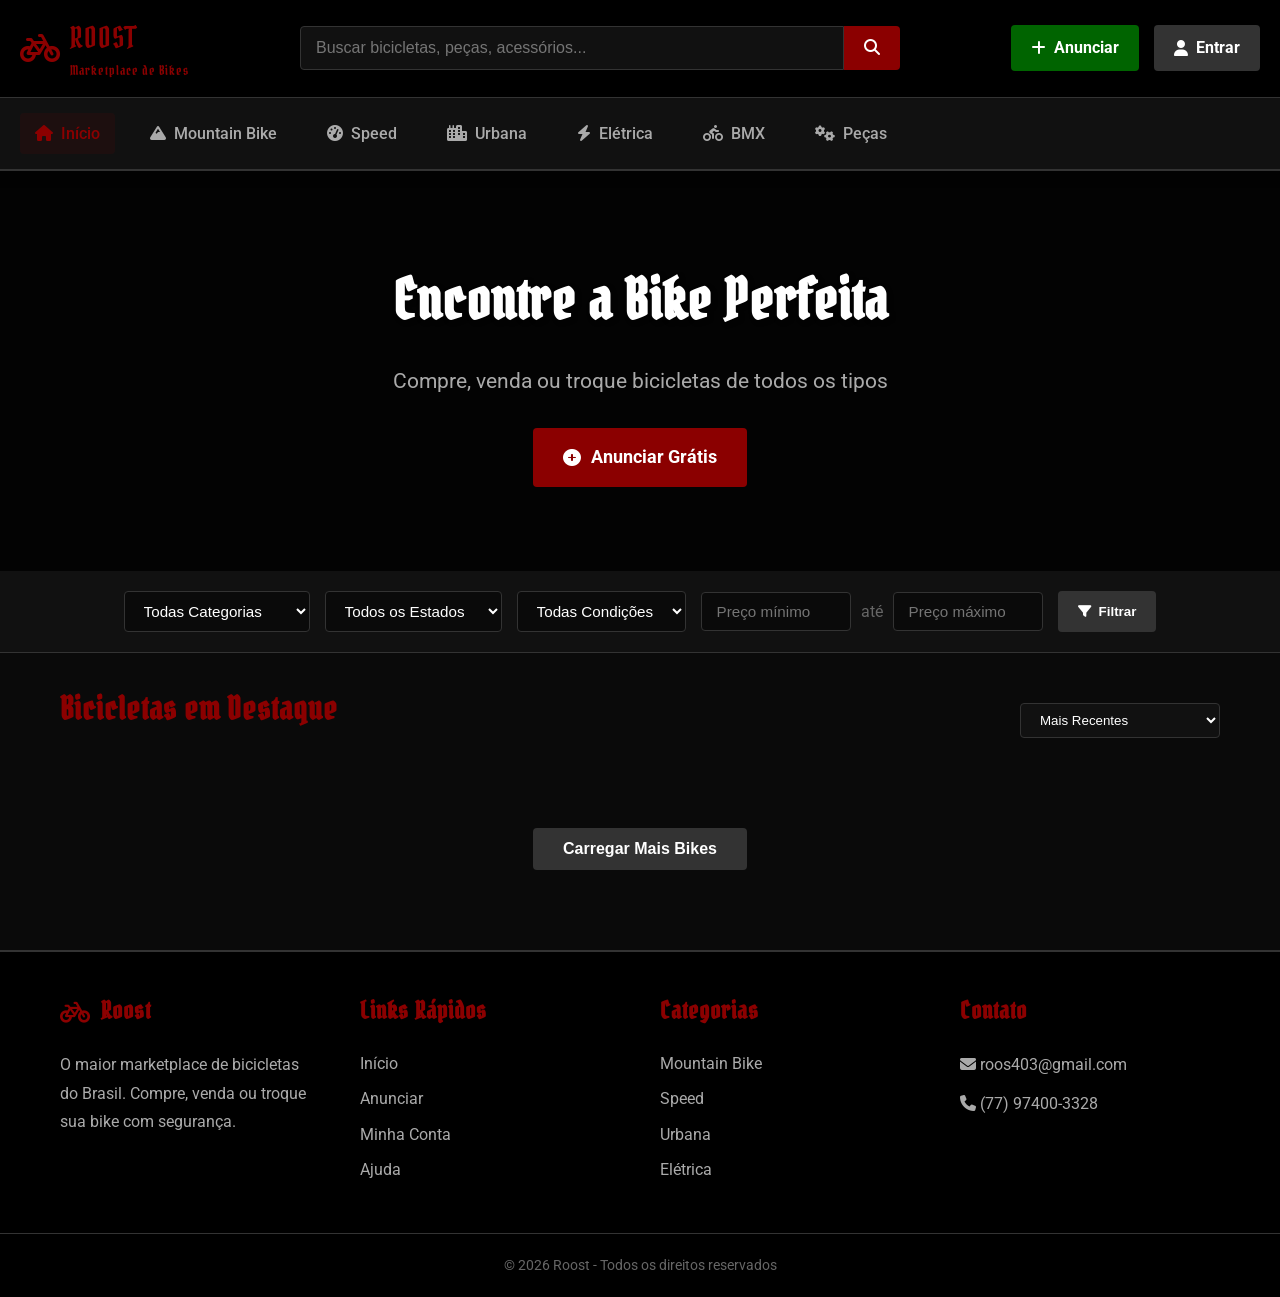
==== Roost/bikepirata/frontend/bikepirata/backend-java/bikepirata/frontend/index.html @ 736fff36 "Add files via upload" ====
<!DOCTYPE html>
<html lang="pt-br">
<head>
    <meta charset="UTF-8">
    <meta name="viewport" content="width=device-width, initial-scale=1.0">
    <title>Roost - Marketplace de Bicicletas</title>
    <link rel="stylesheet" href="style.css">
    <link href="https://fonts.googleapis.com/css2?family=Pirata+One&family=Roboto:wght@300;400;500;700&display=swap" rel="stylesheet">
    <link rel="stylesheet" href="https://cdnjs.cloudflare.com/ajax/libs/font-awesome/6.4.0/css/all.min.css">
    <link rel="icon" type="image/x-icon" href="favicon-bike.ico">
</head>
<body>

    
    <header>
        <div class="header-top">
            <div class="logo">
                <a href="index.html" class="logo-link">
                    <i class="fas fa-bicycle"></i>
                    <div class="logo-text">
                        <span class="logo-main">ROOST</span>
                        <span class="logo-sub">Marketplace de Bikes</span>
                    </div>
                </a>
            </div>
            
            <div class="search-bar">
                <form id="form-busca">
                    <input type="text" placeholder="Buscar bicicletas, peças, acessórios..." id="busca-input">
                    <button type="submit"><i class="fas fa-search"></i></button>
                </form>
            </div>
            
            <div class="user-actions">
                <a href="vender.html" class="btn-vender"><i class="fas fa-plus"></i> Anunciar</a>
                <a href="login.html" class="btn-login" id="btn-login"><i class="fas fa-user"></i> Entrar</a>
                <div class="user-menu" id="user-menu" style="display: none;">
                    <span id="user-name"></span>
                    <a href="meus-anuncios.html"><i class="fas fa-bicycle"></i> Meus Anúncios</a>
                    <a href="#" id="btn-logout"><i class="fas fa-sign-out-alt"></i> Sair</a>
                </div>
            </div>
        </div>
        
        <nav class="main-nav">
            <ul>
                <li><a href="index.html" class="active"><i class="fas fa-home"></i> Início</a></li>
                <li><a href="#" data-categoria="mountain"><i class="fas fa-mountain"></i> Mountain Bike</a></li>
                <li><a href="#" data-categoria="speed"><i class="fas fa-tachometer-alt"></i> Speed</a></li>
                <li><a href="#" data-categoria="urbana"><i class="fas fa-city"></i> Urbana</a></li>
                <li><a href="#" data-categoria="eletrica"><i class="fas fa-bolt"></i> Elétrica</a></li>
                <li><a href="#" data-categoria="bmx"><i class="fas fa-biking"></i> BMX</a></li>
                <li><a href="#" data-categoria="peças"><i class="fas fa-cogs"></i> Peças</a></li>
            </ul>
        </nav>
    </header>

    
    <section class="hero-banner">
        <div class="banner-content">
            <h1>Encontre a Bike Perfeita</h1>
            <p>Compre, venda ou troque bicicletas de todos os tipos</p>
            <a href="vender.html" class="btn-anunciar"><i class="fas fa-plus-circle"></i> Anunciar Grátis</a>
        </div>
    </section>

    
    <section class="filtros">
        <div class="filtros-container">
            <select id="filtro-categoria">
                <option value="">Todas Categorias</option>
                <option value="mountain">Mountain Bike</option>
                <option value="speed">Speed</option>
                <option value="urbana">Urbana</option>
                <option value="dobravel">Dobrável</option>
                <option value="eletrica">Elétrica</option>
                <option value="infantil">Infantil</option>
                <option value="bmx">BMX</option>
                <option value="peças">Peças e Acessórios</option>
            </select>
            
            <select id="filtro-estado">
                <option value="">Todos os Estados</option>
                <option value="SP">São Paulo</option>
                <option value="RJ">Rio de Janeiro</option>
                <option value="MG">Minas Gerais</option>
                <option value="RS">Rio Grande do Sul</option>
                <option value="PR">Paraná</option>
                <option value="SC">Santa Catarina</option>
                <option value="BA">Bahia</option>
            </select>
            
            <select id="filtro-condicao">
                <option value="">Todas Condições</option>
                <option value="novo">Novo</option>
                <option value="semi-novo">Semi-novo</option>
                <option value="usado">Usado</option>
            </select>
            
            <div class="filtro-preco">
                <input type="number" id="preco-min" placeholder="Preço mínimo" min="0">
                <span>até</span>
                <input type="number" id="preco-max" placeholder="Preço máximo" min="0">
            </div>
            
            <button id="btn-filtrar" class="btn-filtrar"><i class="fas fa-filter"></i> Filtrar</button>
        </div>
    </section>

    
    <main class="container">
        <div class="produtos-header">
            <h2>Bicicletas em Destaque</h2>
            <div class="ordenar">
                <select id="ordenar-por">
                    <option value="recentes">Mais Recentes</option>
                    <option value="baratos">Mais Baratos</option>
                    <option value="caros">Mais Caros</option>
                </select>
            </div>
        </div>
        
        <div class="grid-produtos" id="grid-produtos">
            
        </div>
        
        <div class="carregar-mais">
            <button id="btn-carregar-mais" class="btn-carregar">Carregar Mais Bikes</button>
        </div>
    </main>

    
    <footer>
        <div class="footer-content">
            <div class="footer-col">
                <h3><i class="fas fa-bicycle"></i> Roost</h3>
                <p>O maior marketplace de bicicletas do Brasil. Compre, venda ou troque sua bike com segurança.</p>
            </div>
            
            <div class="footer-col">
                <h3>Links Rápidos</h3>
                <ul>
                    <li><a href="index.html">Início</a></li>
                    <li><a href="vender.html">Anunciar</a></li>
                    <li><a href="login.html">Minha Conta</a></li>
                    <li><a href="#">Ajuda</a></li>
                </ul>
            </div>
            
            <div class="footer-col">
                <h3>Categorias</h3>
                <ul>
                    <li><a href="#" data-categoria="mountain">Mountain Bike</a></li>
                    <li><a href="#" data-categoria="speed">Speed</a></li>
                    <li><a href="#" data-categoria="urbana">Urbana</a></li>
                    <li><a href="#" data-categoria="eletrica">Elétrica</a></li>
                </ul>
            </div>
            
            <div class="footer-col">
                <h3>Contato</h3>
                <p><i class="fas fa-envelope"></i> roos403@gmail.com</p>
                <p><i class="fas fa-phone"></i> (77) 97400-3328</p>
            </div>
        </div>
        
        <div class="footer-bottom">
            <p>&copy; 2026 Roost - Todos os direitos reservados</p>
        </div>
    </footer>

    <script src="script.js"></script>
</body>
</html>
---- Roost/bikepirata/frontend/bikepirata/backend-java/bikepirata/frontend/style.css ----
/* ============================================
   RESET E CONFIGURAÇÕES GERAIS
   ============================================ */
* {
    margin: 0;
    padding: 0;
    box-sizing: border-box;
}

body {
    background-color: #0a0a0a;
    color: #e0e0e0;
    font-family: 'Roboto', sans-serif;
    line-height: 1.6;
    min-height: 100vh;
}

/* ============================================
   TIPOGRAFIA
   ============================================ */
h1, h2, h3, .logo-main, .logo span, .auth-header span {
    font-family: 'Pirata One', cursive;
    letter-spacing: 1px;
    color: #8b0000;
}

h1 {
    font-size: 2.5rem;
    margin-bottom: 1rem;
}

h2 {
    font-size: 2rem;
    margin-bottom: 1.5rem;
}

h3 {
    font-size: 1.5rem;
    margin-bottom: 1rem;
}

/* ============================================
   HEADER E NAVEGAÇÃO
   ============================================ */
header {
    background: rgba(0,0,0,0.95);
    border-bottom: 2px solid #333;
    position: sticky;
    top: 0;
    z-index: 100;
    box-shadow: 0 2px 10px rgba(0,0,0,0.5);
}

.header-top {
    display: flex;
    justify-content: space-between;
    align-items: center;
    padding: 15px 20px;
    flex-wrap: wrap;
    gap: 20px;
}

.logo-link {
    display: flex;
    align-items: center;
    gap: 10px;
    text-decoration: none;
    color: inherit;
}

.logo-link:hover {
    opacity: 0.9;
}

.logo i {
    font-size: 2rem;
    color: #8b0000;
}

.logo-text {
    display: flex;
    flex-direction: column;
}

.logo-main {
    font-size: 1.8rem;
    color: #8b0000;
}

.logo-sub {
    font-size: 0.8rem;
    color: #aaa;
    font-family: 'Roboto', sans-serif;
}

.search-bar {
    flex: 1;
    max-width: 600px;
    min-width: 300px;
}

#form-busca {
    display: flex;
}

#busca-input {
    flex: 1;
    padding: 12px 15px;
    background: #111;
    border: 1px solid #333;
    color: white;
    border-radius: 4px 0 0 4px;
    font-size: 1rem;
    transition: all 0.3s;
}

#busca-input:focus {
    outline: none;
    border-color: #8b0000;
    box-shadow: 0 0 0 2px rgba(139, 0, 0, 0.2);
}

#form-busca button {
    padding: 12px 20px;
    background: #8b0000;
    color: white;
    border: none;
    border-radius: 0 4px 4px 0;
    cursor: pointer;
    transition: 0.3s;
    font-size: 1rem;
}

#form-busca button:hover {
    background: #ff0000;
}

.user-actions {
    display: flex;
    gap: 15px;
    align-items: center;
}

.btn-vender {
    background: #006400;
    color: white;
    padding: 10px 20px;
    border-radius: 4px;
    text-decoration: none;
    font-weight: bold;
    transition: 0.3s;
    display: inline-flex;
    align-items: center;
    gap: 8px;
}

.btn-vender:hover {
    background: #00aa00;
    transform: translateY(-2px);
}

.btn-login, .btn-voltar {
    background: #333;
    color: white;
    padding: 10px 20px;
    border-radius: 4px;
    text-decoration: none;
    font-weight: bold;
    transition: 0.3s;
    display: inline-flex;
    align-items: center;
    gap: 8px;
}

.btn-login:hover, .btn-voltar:hover {
    background: #555;
    transform: translateY(-2px);
}

.user-menu {
    display: flex;
    align-items: center;
    gap: 15px;
}

.user-menu span {
    font-weight: bold;
    color: #8b0000;
}

.user-menu a {
    color: #aaa;
    text-decoration: none;
    padding: 5px 10px;
    border-radius: 4px;
    transition: 0.3s;
    display: inline-flex;
    align-items: center;
    gap: 5px;
}

.user-menu a:hover {
    color: #8b0000;
    background: rgba(139, 0, 0, 0.1);
}

/* Navegação Principal */
.main-nav {
    background: #111;
    padding: 10px 20px;
    border-top: 1px solid #333;
}

.main-nav ul {
    display: flex;
    list-style: none;
    gap: 20px;
    overflow-x: auto;
    white-space: nowrap;
    padding: 5px 0;
}

.main-nav a {
    color: #aaa;
    text-decoration: none;
    padding: 8px 15px;
    border-radius: 4px;
    transition: 0.3s;
    display: flex;
    align-items: center;
    gap: 8px;
    font-weight: 500;
}

.main-nav a:hover, .main-nav a.active {
    color: #8b0000;
    background: rgba(139, 0, 0, 0.1);
}

/* ============================================
   BANNER HERO
   ============================================ */
.hero-banner {
    background: linear-gradient(rgba(0,0,0,0.7), rgba(0,0,0,0.7)), url('banner-bike.jpg');
    background-size: cover;
    background-position: center;
    padding: 80px 20px;
    text-align: center;
    min-height: 400px;
    display: flex;
    align-items: center;
    justify-content: center;
}

.banner-content h1 {
    font-size: 3.5rem;
    color: white;
    margin-bottom: 20px;
    text-shadow: 2px 2px 4px rgba(0,0,0,0.5);
}

.banner-content p {
    font-size: 1.3rem;
    color: #aaa;
    margin-bottom: 30px;
    max-width: 600px;
    margin-left: auto;
    margin-right: auto;
}

.btn-anunciar {
    display: inline-block;
    background: #8b0000;
    color: white;
    padding: 15px 30px;
    border-radius: 4px;
    text-decoration: none;
    font-size: 1.1rem;
    font-weight: bold;
    transition: 0.3s;
    display: inline-flex;
    align-items: center;
    gap: 10px;
}

.btn-anunciar:hover {
    background: #ff0000;
    transform: translateY(-2px);
    box-shadow: 0 5px 15px rgba(139, 0, 0, 0.3);
}

/* ============================================
   FILTROS
   ============================================ */
.filtros {
    background: #111;
    padding: 20px;
    border-bottom: 1px solid #333;
}

.filtros-container {
    display: flex;
    gap: 15px;
    flex-wrap: wrap;
    max-width: 1200px;
    margin: 0 auto;
    justify-content: center;
}

.filtros-container select,
.filtros-container input {
    padding: 10px 15px;
    background: #0a0a0a;
    border: 1px solid #333;
    color: white;
    border-radius: 4px;
    min-width: 150px;
    font-size: 0.95rem;
    transition: all 0.3s;
}

.filtros-container select:focus,
.filtros-container input:focus {
    outline: none;
    border-color: #8b0000;
    box-shadow: 0 0 0 2px rgba(139, 0, 0, 0.2);
}

.filtro-preco {
    display: flex;
    align-items: center;
    gap: 10px;
}

.filtro-preco input {
    width: 120px;
}

.filtro-preco span {
    color: #666;
}

.btn-filtrar {
    background: #333;
    color: white;
    border: none;
    padding: 10px 20px;
    border-radius: 4px;
    cursor: pointer;
    transition: 0.3s;
    font-weight: bold;
    display: inline-flex;
    align-items: center;
    gap: 8px;
}

.btn-filtrar:hover {
    background: #8b0000;
    transform: translateY(-2px);
}

/* ============================================
   CONTAINER PRINCIPAL
   ============================================ */
.container {
    max-width: 1200px;
    margin: 0 auto;
    padding: 30px 20px;
}

.produtos-header {
    display: flex;
    justify-content: space-between;
    align-items: center;
    margin-bottom: 30px;
    flex-wrap: wrap;
    gap: 20px;
}

.ordenar select {
    padding: 8px 15px;
    background: #111;
    border: 1px solid #333;
    color: white;
    border-radius: 4px;
    min-width: 200px;
}

/* ============================================
   GRID DE PRODUTOS
   ============================================ */
.grid-produtos {
    display: grid;
    grid-template-columns: repeat(auto-fill, minmax(280px, 1fr));
    gap: 25px;
    margin-bottom: 40px;
}

.produto-card {
    background: #111;
    border-radius: 8px;
    overflow: hidden;
    border: 1px solid #333;
    transition: all 0.3s ease;
    cursor: pointer;
    display: flex;
    flex-direction: column;
}

.produto-card:hover {
    transform: translateY(-5px);
    border-color: #8b0000;
    box-shadow: 0 5px 15px rgba(139, 0, 0, 0.2);
}

.produto-imagem {
    height: 200px;
    background: #222;
    display: flex;
    align-items: center;
    justify-content: center;
}

.produto-imagem i {
    font-size: 3rem;
    color: #333;
}

.produto-info {
    padding: 20px;
    flex-grow: 1;
    display: flex;
    flex-direction: column;
}

.produto-titulo {
    font-size: 1.1rem;
    font-weight: bold;
    margin-bottom: 10px;
    color: white;
    line-height: 1.4;
    height: 60px;
    overflow: hidden;
    display: -webkit-box;
    -webkit-line-clamp: 2;
    -webkit-box-orient: vertical;
}

.produto-preco {
    font-size: 1.5rem;
    font-weight: bold;
    color: #8b0000;
    margin-bottom: 10px;
}

.produto-local {
    color: #aaa;
    font-size: 0.9rem;
    margin-bottom: 5px;
    display: flex;
    align-items: center;
    gap: 5px;
}

.produto-data {
    color: #666;
    font-size: 0.8rem;
    margin-top: auto;
    padding-top: 10px;
    border-top: 1px solid #333;
}

.carregar-mais {
    text-align: center;
    margin-top: 40px;
}

.btn-carregar {
    background: #333;
    color: white;
    border: none;
    padding: 12px 30px;
    border-radius: 4px;
    cursor: pointer;
    font-size: 1rem;
    transition: 0.3s;
    font-weight: bold;
}

.btn-carregar:hover {
    background: #8b0000;
    transform: translateY(-2px);
}

.nenhum-produto {
    text-align: center;
    padding: 60px 20px;
    grid-column: 1 / -1;
}

.nenhum-produto i {
    font-size: 4rem;
    color: #333;
    margin-bottom: 20px;
}

.nenhum-produto h3 {
    color: #8b0000;
    margin-bottom: 10px;
}

.nenhum-produto p {
    color: #aaa;
    margin-bottom: 30px;
}

/* ============================================
   PÁGINAS DE AUTENTICAÇÃO
   ============================================ */
.auth-page {
    background: #0a0a0a;
    min-height: 100vh;
    display: flex;
    align-items: center;
    justify-content: center;
    padding: 20px;
}

.auth-container {
    width: 100%;
    max-width: 500px;
    margin: 0 auto;
}

.auth-header {
    text-align: center;
    margin-bottom: 30px;
}

.auth-header .logo {
    display: inline-flex;
    align-items: center;
    gap: 15px;
    text-decoration: none;
    margin-bottom: 15px;
}

.auth-header .logo i {
    font-size: 2.5rem;
    color: #8b0000;
}

.auth-header .logo span {
    font-family: 'Pirata One', cursive;
    font-size: 2.2rem;
    color: #8b0000;
    letter-spacing: 2px;
}

.auth-subtitle {
    color: #aaa;
    font-size: 1.1rem;
}

.auth-card {
    background: #111;
    border-radius: 10px;
    padding: 40px;
    border: 1px solid #333;
    box-shadow: 0 5px 20px rgba(0, 0, 0, 0.3);
    margin-bottom: 20px;
}

.auth-card h2 {
    text-align: center;
    margin-bottom: 15px;
    color: #8b0000;
    font-size: 1.8rem;
    display: flex;
    align-items: center;
    justify-content: center;
    gap: 10px;
}

.auth-card > p {
    text-align: center;
    color: #aaa;
    margin-bottom: 30px;
    font-size: 1rem;
}

/* Formulários */
.form-group {
    margin-bottom: 25px;
}

.form-group label {
    display: block;
    margin-bottom: 8px;
    color: #e0e0e0;
    font-weight: 500;
    font-size: 0.95rem;
}

.form-group input,
.form-group select,
.form-group textarea {
    width: 100%;
    padding: 12px 15px;
    background: #0a0a0a;
    border: 1px solid #333;
    color: white;
    border-radius: 5px;
    font-family: 'Roboto', sans-serif;
    font-size: 1rem;
    transition: all 0.3s;
}

.form-group input:focus,
.form-group select:focus,
.form-group textarea:focus {
    outline: none;
    border-color: #8b0000;
    box-shadow: 0 0 0 2px rgba(139, 0, 0, 0.2);
}

.form-group input::placeholder,
.form-group textarea::placeholder {
    color: #666;
}

.input-hint {
    font-size: 0.85rem;
    color: #666;
    margin-top: 5px;
}

.required::after {
    content: " *";
    color: #ff4444;
}

.form-row {
    display: flex;
    gap: 20px;
    margin-bottom: 25px;
}

.form-row .form-group {
    flex: 1;
    margin-bottom: 0;
}

/* Botões */
.btn-primary {
    background: #8b0000;
    color: white;
    border: none;
    padding: 14px 25px;
    border-radius: 5px;
    cursor: pointer;
    font-weight: bold;
    font-size: 1rem;
    transition: all 0.3s;
    display: inline-flex;
    align-items: center;
    justify-content: center;
    gap: 10px;
    text-decoration: none;
}

.btn-primary:hover {
    background: #ff0000;
    transform: translateY(-2px);
    box-shadow: 0 5px 15px rgba(139, 0, 0, 0.3);
}

.btn-block {
    width: 100%;
}

.btn-large {
    padding: 16px 30px;
    font-size: 1.1rem;
}

.auth-links {
    text-align: center;
    margin-top: 25px;
    padding-top: 20px;
    border-top: 1px solid #333;
}

.auth-links p {
    color: #aaa;
    font-size: 0.95rem;
}

.auth-links a {
    color: #8b0000;
    text-decoration: none;
    font-weight: bold;
    transition: color 0.3s;
}

.auth-links a:hover {
    color: #ff0000;
    text-decoration: underline;
}

.auth-footer {
    text-align: center;
    color: #666;
    font-size: 0.9rem;
    padding: 20px;
}

.auth-footer a {
    color: #8b0000;
    text-decoration: none;
    display: inline-flex;
    align-items: center;
    gap: 5px;
}

.auth-footer a:hover {
    text-decoration: underline;
}

.esqueci-senha {
    color: #8b0000 !important;
    font-size: 0.85rem;
    text-decoration: none;
}

.esqueci-senha:hover {
    text-decoration: underline !important;
}

.password-feedback {
    font-size: 0.85rem;
    margin-top: 5px;
    padding: 5px 0;
}

/* ============================================
   PÁGINA VENDER
   ============================================ */
.vender-header {
    background: #111;
    padding: 20px;
    border-bottom: 2px solid #333;
    margin-bottom: 30px;
}

.vender-header .header-top {
    max-width: 1200px;
    margin: 0 auto;
    display: flex;
    justify-content: space-between;
    align-items: center;
}

.vender-container {
    max-width: 800px;
    margin: 40px auto;
    padding: 0 20px;
}

.vender-container h1 {
    text-align: center;
    margin-bottom: 10px;
    color: #8b0000;
    display: flex;
    align-items: center;
    justify-content: center;
    gap: 15px;
}

.vender-container h1 i {
    font-size: 2.5rem;
}

.subtitle {
    text-align: center;
    color: #aaa;
    margin-bottom: 40px;
    font-size: 1.1rem;
}

.message {
    padding: 15px 20px;
    border-radius: 5px;
    margin-bottom: 25px;
    font-weight: 500;
    display: flex;
    align-items: center;
    gap: 10px;
}

.message.success {
    background: rgba(0, 100, 0, 0.2);
    color: #4CAF50;
    border-left: 4px solid #4CAF50;
}

.message.error {
    background: rgba(139, 0, 0, 0.2);
    color: #ff4444;
    border-left: 4px solid #ff4444;
}

.form-vender {
    background: #111;
    border-radius: 10px;
    padding: 40px;
    border: 1px solid #333;
    box-shadow: 0 5px 20px rgba(0, 0, 0, 0.3);
}

.form-section {
    margin-bottom: 40px;
    padding-bottom: 30px;
    border-bottom: 1px solid #333;
}

.form-section:last-of-type {
    border-bottom: none;
    margin-bottom: 0;
    padding-bottom: 0;
}

.form-section h3 {
    color: #8b0000;
    margin-bottom: 25px;
    font-size: 1.4rem;
    padding-left: 10px;
    border-left: 4px solid #8b0000;
    display: flex;
    align-items: center;
    gap: 10px;
}

.info-text {
    color: #aaa;
    font-size: 0.95rem;
    margin-bottom: 20px;
    background: rgba(139, 0, 0, 0.1);
    padding: 12px 15px;
    border-radius: 5px;
    border-left: 3px solid #8b0000;
}

.form-vender textarea {
    resize: vertical;
    min-height: 120px;
    line-height: 1.5;
}

.char-count {
    text-align: right;
    font-size: 0.85rem;
    color: #666;
    margin-top: 5px;
}

.char-count.warning {
    color: #ff9800;
}

.char-count.error {
    color: #ff4444;
}

.form-actions {
    display: flex;
    gap: 20px;
    justify-content: center;
    margin-top: 40px;
    padding-top: 30px;
    border-top: 1px solid #333;
}

.btn-secondary {
    background: #333;
    color: white;
    border: none;
    padding: 14px 30px;
    border-radius: 5px;
    cursor: pointer;
    font-weight: bold;
    font-size: 1rem;
    transition: all 0.3s;
    display: inline-flex;
    align-items: center;
    justify-content: center;
    gap: 10px;
    text-decoration: none;
}

.btn-secondary:hover {
    background: #555;
    transform: translateY(-2px);
}

/* ============================================
   PÁGINA PRODUTO
   ============================================ */
.produto-container {
    max-width: 1200px;
}

.produto-content {
    display: grid;
    grid-template-columns: 1fr 1fr;
    gap: 40px;
    margin-bottom: 60px;
}

.produto-galeria {
    display: flex;
    flex-direction: column;
    gap: 20px;
}

.imagem-principal {
    background: #111;
    border-radius: 10px;
    height: 400px;
    display: flex;
    align-items: center;
    justify-content: center;
    border: 2px solid #333;
}

.imagem-principal i {
    font-size: 5rem;
    color: #333;
}

.miniaturas {
    display: flex;
    gap: 10px;
}

.miniatura {
    width: 80px;
    height: 80px;
    background: #111;
    border-radius: 5px;
    display: flex;
    align-items: center;
    justify-content: center;
    border: 2px solid #333;
    cursor: pointer;
    transition: all 0.3s;
}

.miniatura:hover {
    border-color: #8b0000;
}

.miniatura.ativa {
    border-color: #8b0000;
    background: rgba(139, 0, 0, 0.1);
}

.miniatura i {
    font-size: 1.5rem;
    color: #666;
}

.produto-info {
    display: flex;
    flex-direction: column;
    gap: 25px;
}

.produto-header h1 {
    font-size: 2.2rem;
    color: white;
    margin-bottom: 15px;
}

.produto-meta {
    display: flex;
    gap: 15px;
    flex-wrap: wrap;
}

.produto-meta span {
    padding: 5px 12px;
    border-radius: 20px;
    font-size: 0.9rem;
    font-weight: 500;
}

.categoria {
    background: rgba(139, 0, 0, 0.2);
    color: #8b0000;
    border: 1px solid #8b0000;
}

.condicao {
    background: rgba(0, 100, 0, 0.2);
    color: #4CAF50;
    border: 1px solid #4CAF50;
}

.visualizacoes {
    background: rgba(51, 51, 51, 0.2);
    color: #aaa;
    border: 1px solid #333;
    display: inline-flex;
    align-items: center;
    gap: 5px;
}

.produto-preco-container {
    background: #111;
    padding: 25px;
    border-radius: 10px;
    border: 2px solid #8b0000;
}

.produto-preco-container h2 {
    font-size: 2.5rem;
    color: #8b0000;
    margin-bottom: 10px;
}

.produto-local {
    color: #aaa;
    font-size: 1.1rem;
    display: flex;
    align-items: center;
    gap: 8px;
}

.produto-descricao, .produto-detalhes, .vendedor-info {
    background: #111;
    padding: 25px;
    border-radius: 10px;
    border: 1px solid #333;
}

.produto-descricao h3, .produto-detalhes h3, .vendedor-info h3 {
    color: #8b0000;
    margin-bottom: 20px;
    display: flex;
    align-items: center;
    gap: 10px;
}

#produto-descricao {
    line-height: 1.8;
    color: #ccc;
}

#produto-detalhes-lista {
    list-style: none;
}

#produto-detalhes-lista li {
    padding: 10px 0;
    border-bottom: 1px solid #333;
    display: flex;
    justify-content: space-between;
}

#produto-detalhes-lista li:last-child {
    border-bottom: none;
}

.vendedor-card {
    display: flex;
    align-items: center;
    gap: 20px;
    flex-wrap: wrap;
}

.vendedor-avatar {
    width: 80px;
    height: 80px;
    background: #222;
    border-radius: 50%;
    display: flex;
    align-items: center;
    justify-content: center;
}

.vendedor-avatar i {
    font-size: 3rem;
    color: #666;
}

.vendedor-detalhes {
    flex: 1;
    min-width: 200px;
}

.vendedor-detalhes h4 {
    color: white;
    margin-bottom: 10px;
    font-size: 1.3rem;
}

.vendedor-detalhes p {
    color: #aaa;
    margin-bottom: 5px;
    display: flex;
    align-items: center;
    gap: 8px;
}

.vendedor-membro {
    color: #666 !important;
    font-size: 0.9rem;
    margin-top: 10px !important;
}

.btn-contatar {
    background: #8b0000;
    color: white;
    border: none;
    padding: 12px 25px;
    border-radius: 5px;
    cursor: pointer;
    font-weight: bold;
    transition: all 0.3s;
    display: inline-flex;
    align-items: center;
    gap: 8px;
}

.btn-contatar:hover {
    background: #ff0000;
    transform: translateY(-2px);
}

.relacionados-section {
    margin-top: 40px;
    padding-top: 40px;
    border-top: 2px solid #333;
}

.relacionados-section h3 {
    margin-bottom: 30px;
    display: flex;
    align-items: center;
    gap: 10px;
}

.grid-relacionados {
    display: grid;
    grid-template-columns: repeat(auto-fill, minmax(250px, 1fr));
    gap: 20px;
}

/* ============================================
   PÁGINA MEUS ANÚNCIOS
   ============================================ */
.meus-anuncios-container {
    max-width: 1200px;
}

.login-required {
    background: #111;
    border-radius: 10px;
    padding: 60px 40px;
    text-align: center;
    border: 2px solid #333;
}

.login-card i {
    font-size: 4rem;
    color: #8b0000;
    margin-bottom: 20px;
}

.login-card h3 {
    color: #8b0000;
    margin-bottom: 10px;
}

.login-card p {
    color: #aaa;
    margin-bottom: 30px;
    font-size: 1.1rem;
}

.login-actions {
    display: flex;
    gap: 20px;
    justify-content: center;
    flex-wrap: wrap;
}

.anuncios-stats {
    display: grid;
    grid-template-columns: repeat(auto-fit, minmax(200px, 1fr));
    gap: 20px;
    margin-bottom: 40px;
}

.stat-card {
    background: #111;
    padding: 25px;
    border-radius: 10px;
    border: 1px solid #333;
    text-align: center;
    transition: all 0.3s;
}

.stat-card:hover {
    border-color: #8b0000;
    transform: translateY(-5px);
}

.stat-card i {
    font-size: 2.5rem;
    color: #8b0000;
    margin-bottom: 15px;
}

.stat-card h3 {
    color: white;
    font-size: 2.2rem;
    margin-bottom: 10px;
}

.stat-card p {
    color: #aaa;
    font-size: 0.95rem;
}

.anuncios-header {
    display: flex;
    justify-content: space-between;
    align-items: center;
    margin-bottom: 30px;
    flex-wrap: wrap;
    gap: 20px;
}

.filtros-anuncios select {
    padding: 10px 15px;
    background: #111;
    border: 1px solid #333;
    color: white;
    border-radius: 5px;
    min-width: 150px;
}

.grid-anuncios {
    display: grid;
    grid-template-columns: repeat(auto-fill, minmax(300px, 1fr));
    gap: 25px;
}

.anuncio-card {
    background: #111;
    border-radius: 10px;
    overflow: hidden;
    border: 1px solid #333;
    transition: all 0.3s;
}

.anuncio-card:hover {
    border-color: #8b0000;
    transform: translateY(-5px);
}

.anuncio-imagem {
    height: 180px;
    background: #222;
    display: flex;
    align-items: center;
    justify-content: center;
}

.anuncio-imagem i {
    font-size: 2.5rem;
    color: #333;
}

.anuncio-conteudo {
    padding: 20px;
}

.anuncio-titulo {
    font-size: 1.1rem;
    font-weight: bold;
    color: white;
    margin-bottom: 10px;
    line-height: 1.4;
}

.anuncio-preco {
    font-size: 1.3rem;
    color: #8b0000;
    font-weight: bold;
    margin-bottom: 10px;
}

.anuncio-status {
    display: inline-block;
    padding: 5px 12px;
    border-radius: 20px;
    font-size: 0.85rem;
    font-weight: 500;
    margin-bottom: 15px;
}

.status-ativo {
    background: rgba(0, 100, 0, 0.2);
    color: #4CAF50;
    border: 1px solid #4CAF50;
}

.status-vendido {
    background: rgba(139, 0, 0, 0.2);
    color: #ff4444;
    border: 1px solid #ff4444;
}

.anuncio-acoes {
    display: flex;
    gap: 10px;
    margin-top: 15px;
}

.btn-editar, .btn-excluir {
    flex: 1;
    padding: 8px 15px;
    border-radius: 5px;
    border: none;
    cursor: pointer;
    font-weight: 500;
    display: inline-flex;
    align-items: center;
    justify-content: center;
    gap: 8px;
    transition: all 0.3s;
}

.btn-editar {
    background: #333;
    color: white;
}

.btn-editar:hover {
    background: #555;
}

.btn-excluir {
    background: rgba(139, 0, 0, 0.2);
    color: #ff4444;
    border: 1px solid #ff4444;
}

.btn-excluir:hover {
    background: rgba(139, 0, 0, 0.3);
}

.nenhum-anuncio {
    text-align: center;
    padding: 60px 20px;
    grid-column: 1 / -1;
}

.nenhum-anuncio i {
    font-size: 4rem;
    color: #333;
    margin-bottom: 20px;
}

.nenhum-anuncio h3 {
    color: #8b0000;
    margin-bottom: 10px;
}

.nenhum-anuncio p {
    color: #aaa;
    margin-bottom: 30px;
}

/* ============================================
   FOOTER
   ============================================ */
footer {
    background: #000;
    border-top: 2px solid #333;
    margin-top: 50px;
}

.footer-content {
    max-width: 1200px;
    margin: 0 auto;
    padding: 40px 20px;
    display: grid;
    grid-template-columns: repeat(auto-fit, minmax(250px, 1fr));
    gap: 40px;
}

.footer-col h3 {
    color: #8b0000;
    margin-bottom: 20px;
    display: flex;
    align-items: center;
    gap: 10px;
}

.footer-col p {
    color: #aaa;
    line-height: 1.8;
    margin-bottom: 10px;
}

.footer-col ul {
    list-style: none;
}

.footer-col ul li {
    margin-bottom: 10px;
}

.footer-col a {
    color: #aaa;
    text-decoration: none;
    transition: 0.3s;
    display: flex;
    align-items: center;
    gap: 8px;
}

.footer-col a:hover {
    color: #8b0000;
}

.footer-bottom {
    text-align: center;
    padding: 20px;
    border-top: 1px solid #333;
    color: #666;
    font-size: 0.9rem;
}

/* ============================================
   ANIMAÇÕES
   ============================================ */
@keyframes fadeIn {
    from {
        opacity: 0;
        transform: translateY(20px);
    }
    to {
        opacity: 1;
        transform: translateY(0);
    }
}

.auth-card,
.form-vender,
.produto-card,
.anuncio-card {
    animation: fadeIn 0.5s ease-out;
}

/* ============================================
   RESPONSIVIDADE
   ============================================ */
@media (max-width: 992px) {
    .produto-content {
        grid-template-columns: 1fr;
        gap: 30px;
    }
    
    .imagem-principal {
        height: 300px;
    }
}

@media (max-width: 768px) {
    .header-top {
        flex-direction: column;
        text-align: center;
        gap: 15px;
    }
    
    .search-bar {
        width: 100%;
        max-width: 100%;
        min-width: auto;
    }
    
    .main-nav ul {
        justify-content: flex-start;
        padding-bottom: 5px;
    }
    
    .hero-banner {
        padding: 50px 20px;
    }
    
    .banner-content h1 {
        font-size: 2.5rem;
    }
    
    .filtros-container {
        justify-content: center;
    }
    
    .grid-produtos {
        grid-template-columns: repeat(auto-fill, minmax(250px, 1fr));
    }
    
    .form-row {
        flex-direction: column;
        gap: 0;
    }
    
    .form-row .form-group {
        margin-bottom: 25px;
    }
    
    .form-actions {
        flex-direction: column;
        gap: 15px;
    }
    
    .vender-container h1 {
        font-size: 2rem;
        flex-direction: column;
        gap: 10px;
    }
    
    .vender-container h1 i {
        font-size: 2rem;
    }
    
    .form-section h3 {
        font-size: 1.2rem;
    }
    
    .vendedor-card {
        flex-direction: column;
        text-align: center;
    }
    
    .login-actions {
        flex-direction: column;
    }
    
    .anuncios-header {
        flex-direction: column;
        align-items: flex-start;
    }
}

@media (max-width: 480px) {
    .auth-card {
        padding: 25px;
    }
    
    .form-vender {
        padding: 25px;
    }
    
    .produto-meta {
        flex-direction: column;
        align-items: flex-start;
    }
    
    .grid-produtos {
        grid-template-columns: 1fr;
    }
}
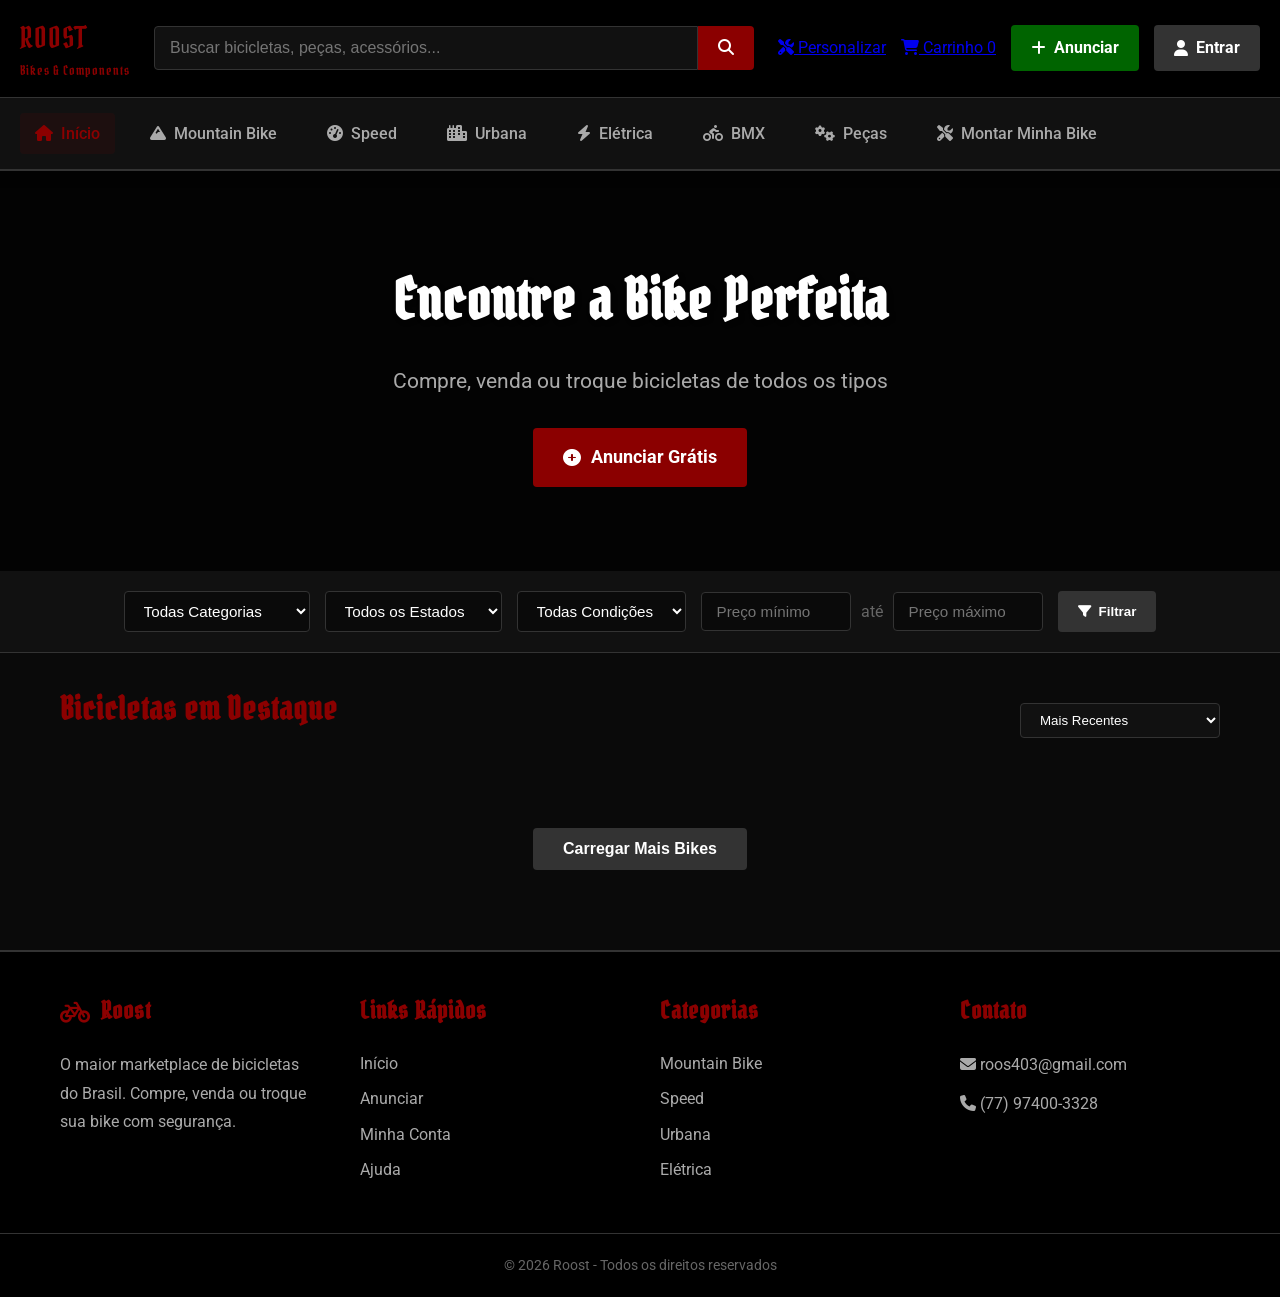
==== commit bbe1b5f2: "feat: implementar bike builder profissional com interface Trek/Specialized - Redesenho completo da i" ====
--- a/Roost/bikepirata/frontend/bikepirata/backend-java/bikepirata/frontend/index.html
+++ b/Roost/bikepirata/frontend/bikepirata/backend-java/bikepirata/frontend/index.html
@@ -16,10 +16,9 @@
         <div class="header-top">
             <div class="logo">
                 <a href="index.html" class="logo-link">
-                    <i class="fas fa-bicycle"></i>
                     <div class="logo-text">
                         <span class="logo-main">ROOST</span>
-                        <span class="logo-sub">Marketplace de Bikes</span>
+                        <span class="logo-sub">Bikes & Components</span>
                     </div>
                 </a>
             </div>
@@ -32,6 +31,8 @@
             </div>
             
             <div class="user-actions">
+                <a href="personalizar.html" class="btn-personalizar"><i class="fas fa-tools"></i> Personalizar</a>
+                <a href="carrinho.html" class="btn-carrinho"><i class="fas fa-shopping-cart"></i> Carrinho <span id="carrinho-contador">0</span></a>
                 <a href="vender.html" class="btn-vender"><i class="fas fa-plus"></i> Anunciar</a>
                 <a href="login.html" class="btn-login" id="btn-login"><i class="fas fa-user"></i> Entrar</a>
                 <div class="user-menu" id="user-menu" style="display: none;">
@@ -51,6 +52,7 @@
                 <li><a href="#" data-categoria="eletrica"><i class="fas fa-bolt"></i> Elétrica</a></li>
                 <li><a href="#" data-categoria="bmx"><i class="fas fa-biking"></i> BMX</a></li>
                 <li><a href="#" data-categoria="peças"><i class="fas fa-cogs"></i> Peças</a></li>
+                <li><a href="personalizar.html" class="destaque"><i class="fas fa-tools"></i> Montar Minha Bike</a></li>
             </ul>
         </nav>
     </header>
